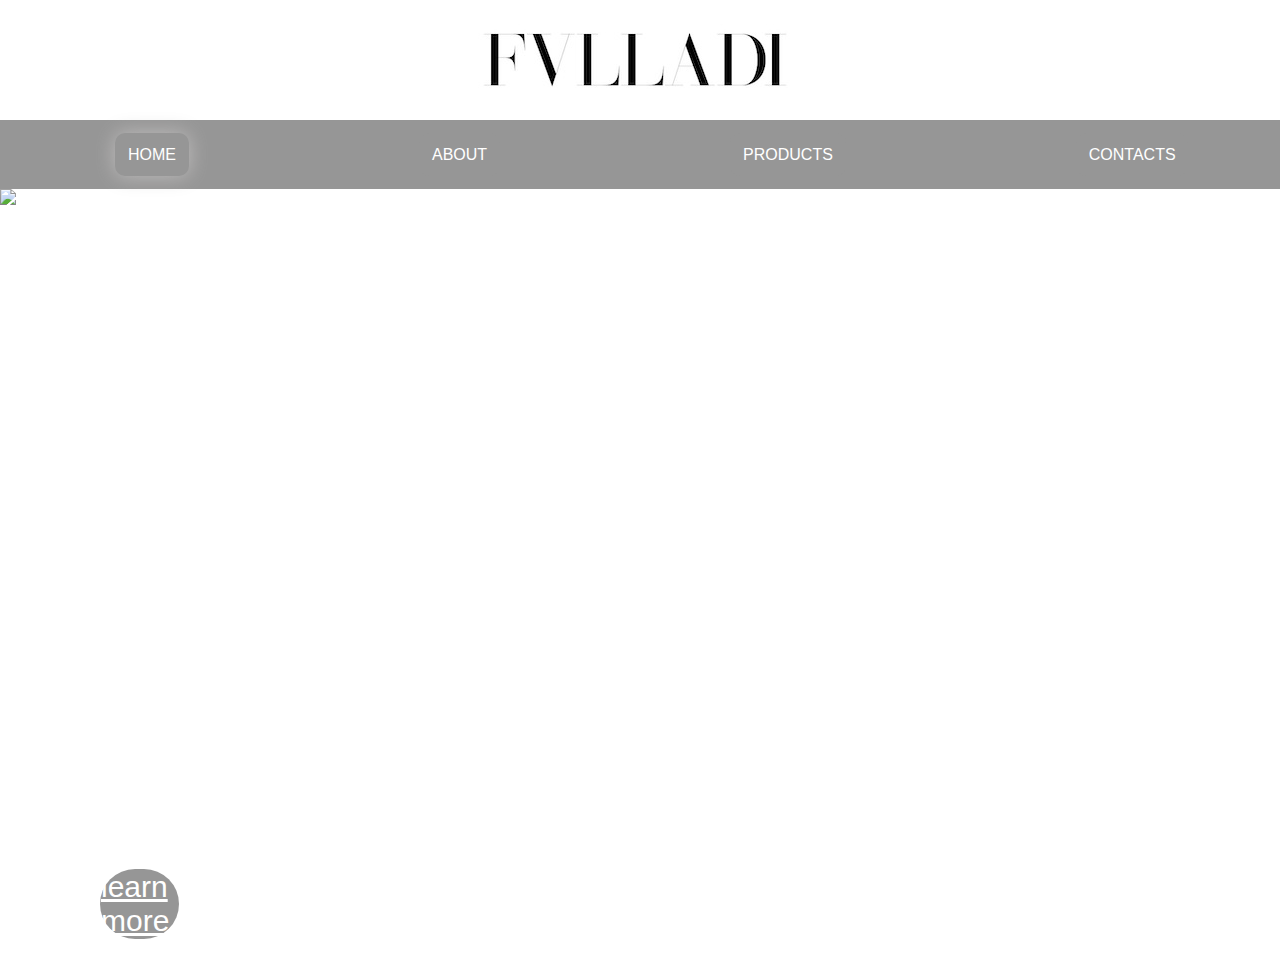
==== index.html @ dda318b0 "Add files via upload" ====
<!DOCTYPE html>
<html lang="en" dir="ltr">
  <head>
    <meta charset="utf-8">
    <title>HOME</title>
    <link rel="stylesheet" href="main.css">
  </head>
  <body>

    <div class="logo">
      <img src="logo.jpeg" alt="FVLLADI">

    </div>
    <div class="row nav-bar fullscreen">
      <a class="nav-link nav-active" href="index.html">HOME</a>
      <a class="nav-link" href="about.html">ABOUT</a>
      <a class="nav-link" href="products.html"> PRODUCTS</a>
      <a class="nav-link" href="contacts.html">CONTACTS</a>

    </div>
<div class="row">

  <div class="container">
    <img src="shoesignatureblue.jpeg" alt="a blue shoe">
  <div class="top-left1">'THE FUTURE <br> OF <br>COMMUTING.'</div>
  <div class="made-by">made by THAI LE in HANOI</div>
  <a class="learn-more" href="about.html">learn more.</a>
</div>
</div>
  </body>
</html>
---- main.css ----
@import url('https://fonts.googleapis.com/css2?family=Roboto+Mono:wght@500&display=swap');
body{
 font-family: Helvetica, Sans-Serif;
margin:0;
}
.row{
  display:flex;

}
.col{
flex:50%;
margin:1%;
padding: 1%;
text-align:center;
font-size: 45px;
}
.nav-link{
  margin-left:9%;
  margin-right: 9%;
  margin-top: 1%;
  margin-bottom: 1%;
  padding:1%;
  background-color:#969696;
  color:white;
  text-decoration: none;
  flex:33%;
  border-radius:10px;
}

.nav-link:hover{

  background-color: #bfbdbd;
  color:white;
    border-radius: 20px;
}
.learn-more:hover{

  background-color: #bfbdbd;
  color:white;
    border-radius: 50px;
}
.learn-more2:hover{

  background-color: #bfbdbd;
  color:white;
    border-radius: 50px;
}
.learn-more3:hover{

  background-color: #bfbdbd;
  color:white;
    border-radius: 50px;
}
.nav-bar{
  background-color: #969696;
  text-align: center;
  vertical-align: middle;
  position:sticky;

}
.nav-active{
box-shadow: 0px 0px 20px #bfbdbd;
}

.logo{
text-align: center;
}

.container{
  position: relative;
  text-align: left;
  color: white;
}
.top-left1 {
  position: absolute;
  top: 300px;
  left: 100px;
  font-size:90px;
}

.top-left2 {
  position: absolute;
  top: 300px;
  left: 100px;
  font-size:90px;

}

.top-left {
  position: absolute;
  top: 100px;
  left: 100px;
  font-size:30px;
}
.bottom-left {
  position: absolute;
  bottom: 100px;
  left: 100px;
  font-size: 120px;
}
.bottom-right {
  position: absolute;
  bottom: 100px;
  right: 100px;
  font-size: 30px;
  text-align: right;
}
.top-right {
  position: absolute;
  top: 100px;
  right: 100px;
  font-size: 120px;
  text-align: right;
}
  .made-by{
position: absolute;
top:620px;
left:100px;
font-size: 30px;

  }
  .learn-more{
position: absolute;
top:680px;
left:100px;
font-size: 30px;
text-decoration: underline;
color: white;
background-color: #969696;
padding: 1%;
border-radius: 50px;
}
.learn-more2{
position: absolute;
top:170px;
left:200px;
font-size: 70px;
text-decoration: none;
color: white;
border-radius: 20px;
padding: 1%;

  }
  .learn-more3{
  position: absolute;
  top:70px;
  left:200px;
  font-size: 70px;
  text-decoration: none;
  color: white;
  border-radius: 20px;
  padding: 1%;

    }

.price1{
  color: white;
  position: absolute;
  top:670px;
  left: 100px;
  text-align: left;
  font-size: 30px;

}
.price2{
  color: white;
  position: absolute;
  top:670px;
  left: 1220px;
  text-align: left;
  font-size: 30px;

}
.price3{
  color: white;
  position: absolute;
  top:1330px;
  left: 100px;
  text-align: left;
  font-size: 30px;

}
.price4{
  color: white;
  position: absolute;
  top:1330px;
  left: 1220px;
  text-align: left;
  font-size: 30px;

}
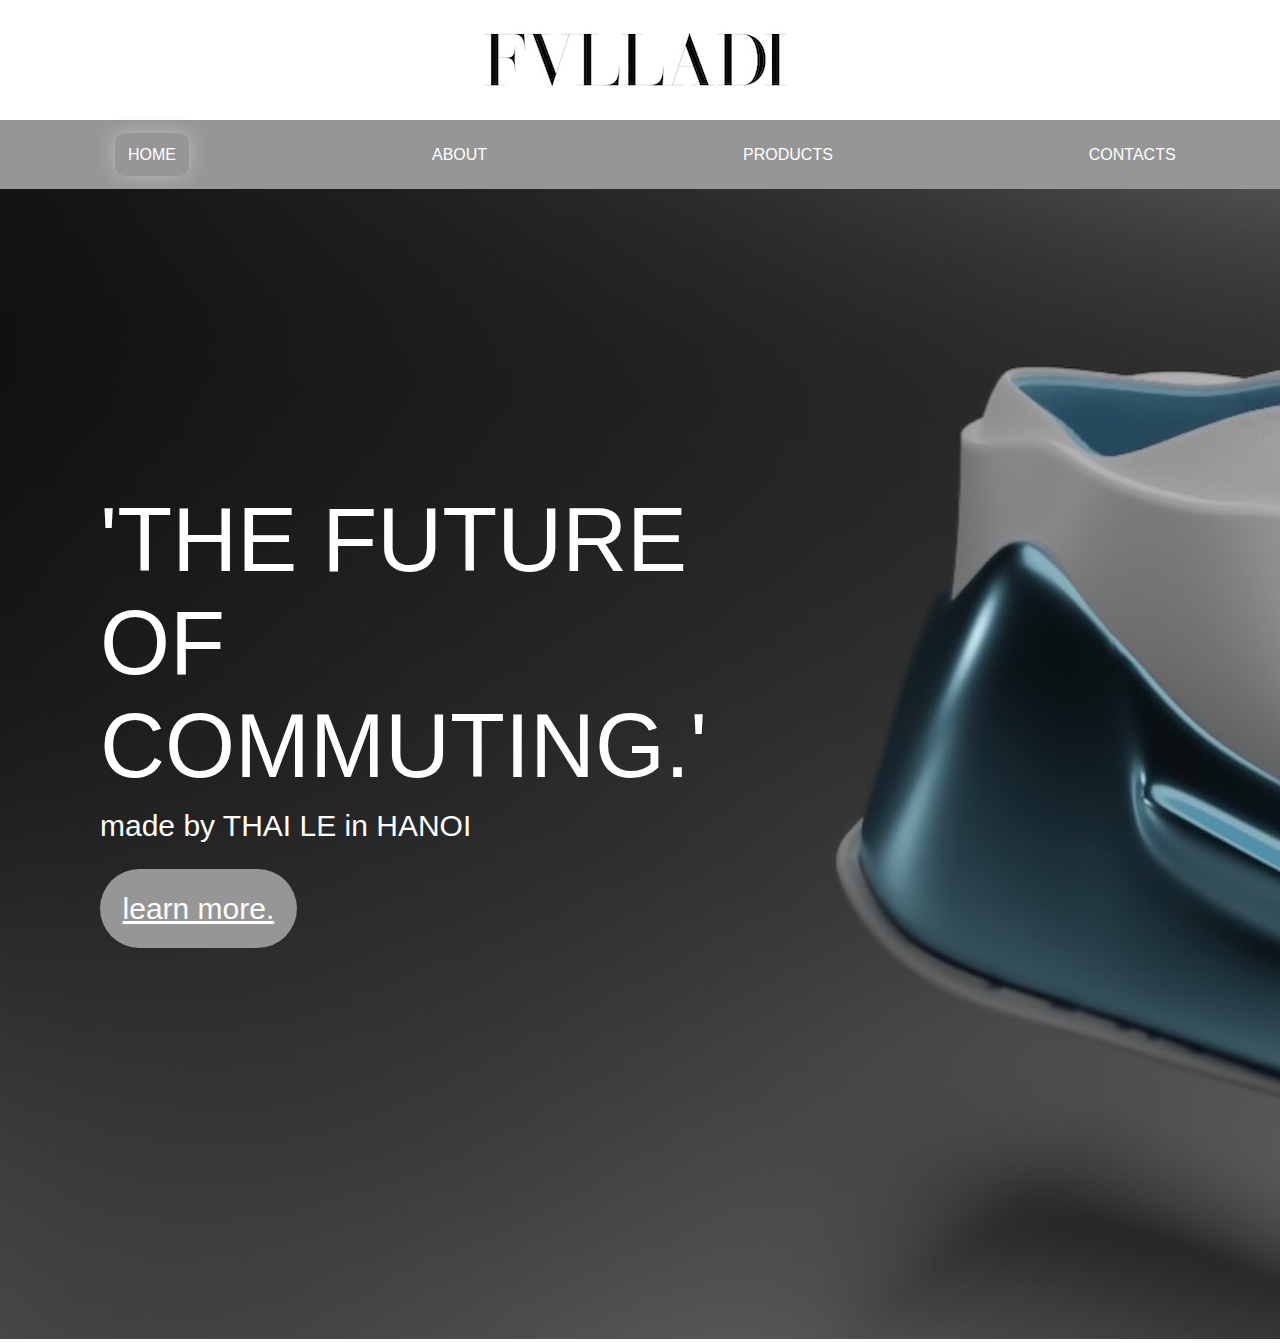
==== commit e9e988cc: "Add files via upload" ====
--- a/index.html
+++ b/index.html
@@ -21,7 +21,7 @@
 <div class="row">
 
   <div class="container">
-    <img src="shoesignatureblue.jpeg" alt="a blue shoe">
+    <img src="Shoesignatureblue.jpeg" alt="a blue shoe">
   <div class="top-left1">'THE FUTURE <br> OF <br>COMMUTING.'</div>
   <div class="made-by">made by THAI LE in HANOI</div>
   <a class="learn-more" href="about.html">learn more.</a>
